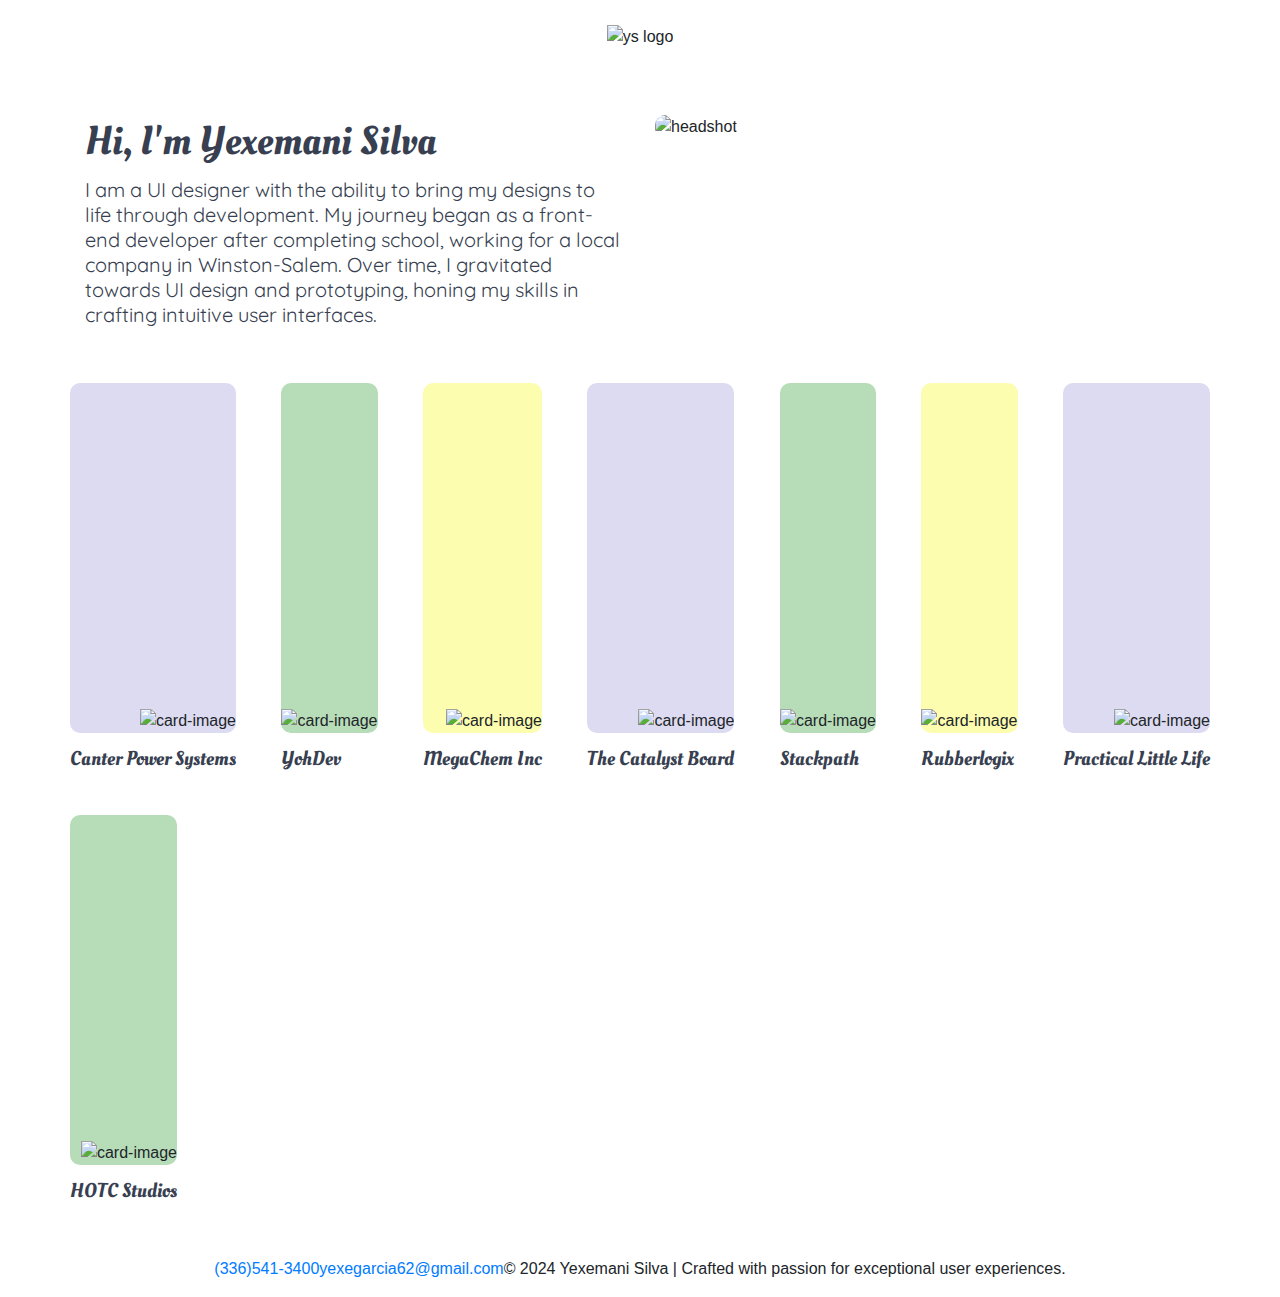
==== index.html @ 0e9ecc41 "styles" ====
<!doctype html>
<html>
  <head>
    <link rel="stylesheet" href="https://cdn.jsdelivr.net/npm/bootstrap@4.3.1/dist/css/bootstrap.min.css" integrity="sha384-ggOyR0iXCbMQv3Xipma34MD+dH/1fQ784/j6cY/iJTQUOhcWr7x9JvoRxT2MZw1T" crossorigin="anonymous">
    <link rel="stylesheet" href="styles.css">
    <link rel="stylesheet" href="https://fonts.googleapis.com/css?family=Oleo+Script&display=swap">
    <link rel="stylesheet" href="https://fonts.googleapis.com/css?family=Quicksand&display=swap">
    <title>Yexemani Silva's Portfolio</title>
  </head>
  <body>
    <div class="portfolio">
        <div class="container">
            <!-- portfolio header -->
            <div class="header d-flex justify-content-center">
                <img src="../portfolio/img/ys logo.png" alt="ys logo" class="ys-logo">
            </div>
    
            <!-- portfolio content -->
            <div class="content">
                <!-- introduction -->
                <div class="introducton">
                    <div class="row">
                        <div class="col">
                            <h1 class="intro-header">Hi, I'm Yexemani Silva</h1>
                            <p class="intro-text">I am a UI designer with the ability to bring my designs to life through development. 
                                My journey began as a front-end developer after completing school, working for a local company in Winston-Salem. 
                                Over time, I gravitated towards UI design and prototyping, honing my skills in crafting intuitive user interfaces.
                            </p>
                        </div>
                        <div class="col text-end">
                            <img src="../portfolio/img/headshot.png" alt="headshot" class="headshot">
                        </div>
                    </div>
    
                    <!-- arrow icon -->
                    <i class="fa-solid fa-phone"></i>
                </div>
    
                <!-- cards -->
                <div class="row card-row justify-content-between">
                    <div class="card-wrapper">
                        <div class="col-6 card cps">
                            <img src="../portfolio/img/cps card.png" alt="card-image" class="card-image">
                        </div>
                        <p class="card-title">Canter Power Systems</p>
                    </div>
    
                    <div class="card-wrapper">
                        <div class="col-6 card yohdev">
                            <img src="../portfolio/img/yohdev card.png" alt="card-image" class="card-image">
                        </div>
                        <p class="card-title">YohDev</p>
                    </div>
    
                    <div class="card-wrapper">
                        <div class="col-6 card megachem">
                            <img src="../portfolio/img/megachem card.png" alt="card-image" class="card-image">
                        </div>
                        <p class="card-title">MegaChem Inc</p>
                    </div>
    
                    <div class="card-wrapper">
                        <div class="col-6 card catalyst">
                            <img src="../portfolio/img/catalyst card.png" alt="card-image" class="card-image">
                        </div>
                        <p class="card-title">The Catalyst Board</p>
                    </div>
    
                    <div class="card-wrapper">
                        <div class="col-6 card stackpath">
                            <img src="../portfolio/img/stackpath card.png" alt="card-image" class="card-image">
                        </div>
                        <p class="card-title">Stackpath</p>
                    </div>
    
                    <div class="card-wrapper">
                        <div class="col-6 card rubberlogix">
                            <img src="../portfolio/img/rubberlogix card.png" alt="card-image" class="card-image">
                        </div>
                        <p class="card-title">Rubberlogix</p>
                    </div>
                    
                    <div class="card-wrapper">
                        <div class="col-6 card pll">
                            <img src="../portfolio/img/pll  card.png" alt="card-image" class="card-image">
                        </div>
                        <p class="card-title">Practical Little Life</p>
                    </div>
    
                    <div class="card-wrapper">
                        <div class="col-6 card hotc">
                            <img src="../portfolio/img/hotc card.png" alt="card-image" class="card-image">
                        </div>
                        <p class="card-title">HOTC Studios</p>
                    </div>
                </div>
            </div>
    
             <!-- portfolio footer -->
             <div class="footer d-flex flex-row justify-content-center">
                <div class="contact d-flex flex-col">
                    <p class="phone"><a href="tel:336-541-3400">(336)541-3400</a></p>
                    <p class="email"><a href="mailto:yexegarcia62@gmail.com">yexegarcia62@gmail.com</a></p>
                </div>
    
                <div class="legal">
                    <p class="text-center">© 2024 Yexemani Silva | Crafted with passion for exceptional user experiences.</p>
                </div>
            </div>
        </div>
    </div>
  </body>
</html>
---- styles.css ----
.portfolio .container .header {
  padding: 25px 0;
}
.portfolio .container .header .ys-logo {
  max-width: 80px;
}
.portfolio .container .content {
  padding: 40px 0;
}
.portfolio .container .content .introducton {
  padding-bottom: 40px;
}
.portfolio .container .content .introducton .intro-header {
  color: #383F51;
  font-family: "Oleo Script", system-ui;
  font-size: 40px;
  font-style: normal;
  font-weight: 400;
  line-height: normal;
}
.portfolio .container .content .introducton .intro-text {
  color: #383F51;
  font-family: Quicksand;
  font-size: 20px;
  font-style: normal;
  font-weight: 400;
  line-height: normal;
}
.portfolio .container .content .introducton .headshot {
  max-width: 500px;
  border-radius: 10px;
}
.portfolio .container .content .card-row {
  gap: 30px;
}
.portfolio .container .content .card-row .card-wrapper .card {
  max-width: 555px;
  height: 350px;
  justify-content: end;
  align-items: end;
  padding: 0;
  border: none;
  border-radius: 10px;
}
.portfolio .container .content .card-row .card-wrapper .card .card-image {
  max-width: 450px;
}
.portfolio .container .content .card-row .card-wrapper .card-title {
  color: #383F51;
  font-family: "Oleo Script", system-ui;
  font-size: 20px;
  font-style: normal;
  font-weight: 400;
  line-height: normal;
  margin-top: 12px;
}
.portfolio .container .content .cps, .portfolio .container .content .catalyst, .portfolio .container .content .pll {
  background-color: #DDDBF1;
}
.portfolio .container .content .yohdev, .portfolio .container .content .stackpath, .portfolio .container .content .hotc {
  background-color: #B7DDB8;
}
.portfolio .container .content .megachem, .portfolio .container .content .rubberlogix {
  background-color: #FCFDAF;
}

/*# sourceMappingURL=styles.css.map */
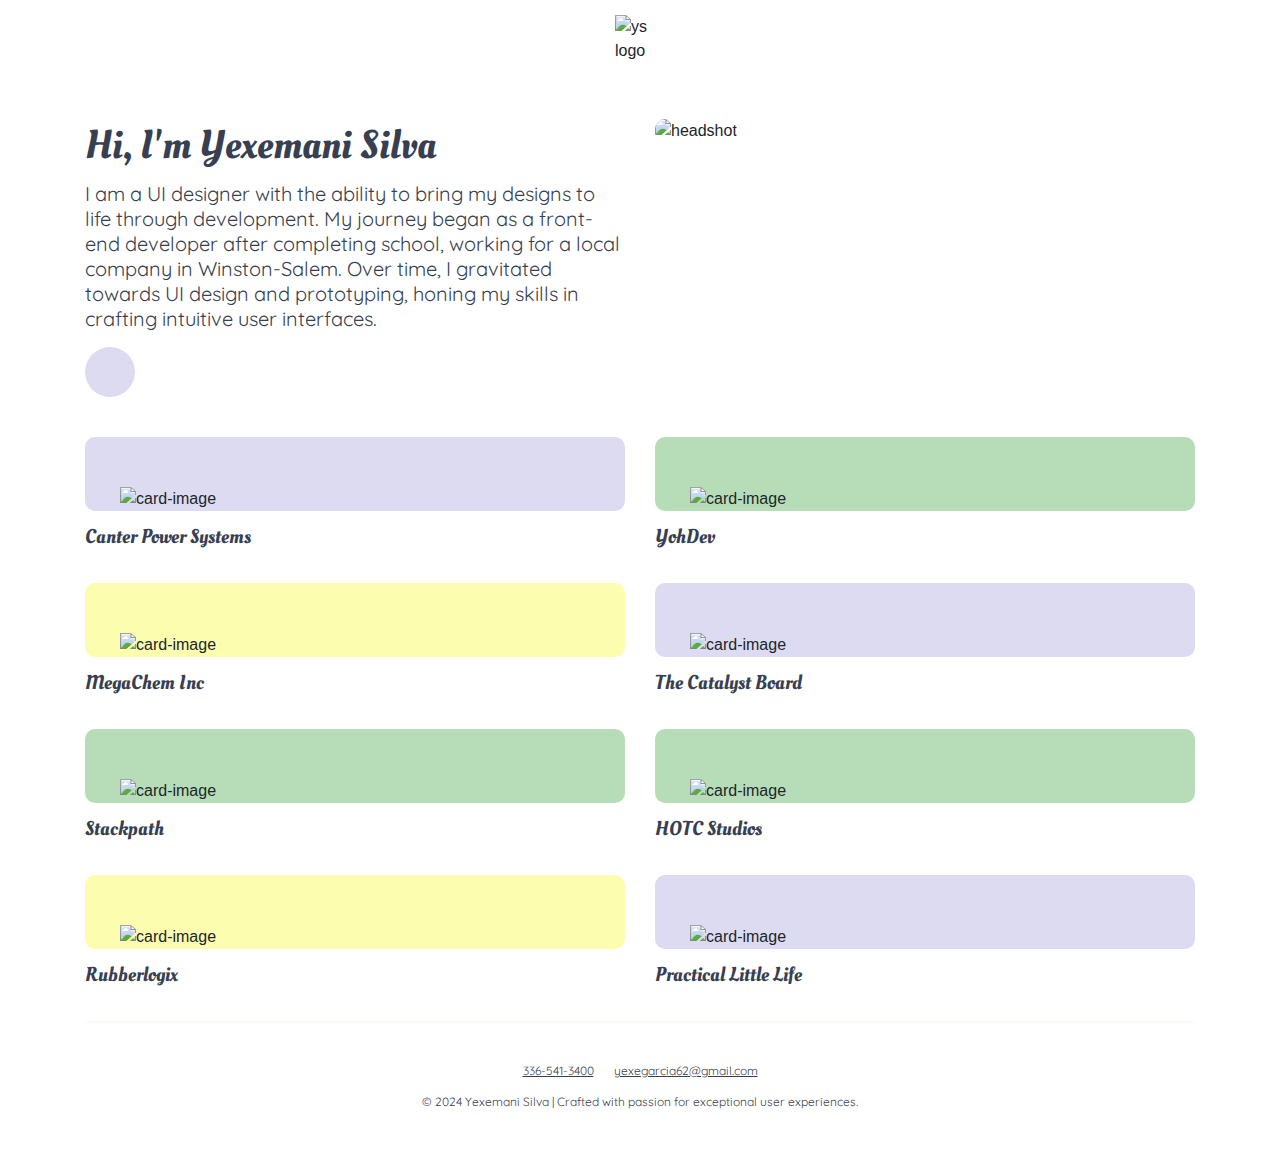
==== commit 1fa6b156: "Final styles" ====
--- a/index.html
+++ b/index.html
@@ -5,6 +5,7 @@
     <link rel="stylesheet" href="styles.css">
     <link rel="stylesheet" href="https://fonts.googleapis.com/css?family=Oleo+Script&display=swap">
     <link rel="stylesheet" href="https://fonts.googleapis.com/css?family=Quicksand&display=swap">
+    <script src="https://kit.fontawesome.com/1752144575.js" crossorigin="anonymous"></script>
     <title>Yexemani Silva's Portfolio</title>
   </head>
   <body>
@@ -26,80 +27,80 @@
                                 My journey began as a front-end developer after completing school, working for a local company in Winston-Salem. 
                                 Over time, I gravitated towards UI design and prototyping, honing my skills in crafting intuitive user interfaces.
                             </p>
+
+                            <!-- arrow icon -->
+                            <a href="#card-row" class="scroll"><span><i class="fa-solid fa-arrow-down pulse-icon"></i></span></a>
                         </div>
                         <div class="col text-end">
                             <img src="../portfolio/img/headshot.png" alt="headshot" class="headshot">
                         </div>
                     </div>
-    
-                    <!-- arrow icon -->
-                    <i class="fa-solid fa-phone"></i>
                 </div>
     
                 <!-- cards -->
-                <div class="row card-row justify-content-between">
-                    <div class="card-wrapper">
-                        <div class="col-6 card cps">
-                            <img src="../portfolio/img/cps card.png" alt="card-image" class="card-image">
+                <div class="row card-row justify-content-between" id="card-row">
+                    <div class="c-wrapper col-12 col-md-6">
+                        <div class="card cps">
+                            <img src="../portfolio/img/cps.png" alt="card-image" class="card-image">
                         </div>
                         <p class="card-title">Canter Power Systems</p>
                     </div>
     
-                    <div class="card-wrapper">
-                        <div class="col-6 card yohdev">
-                            <img src="../portfolio/img/yohdev card.png" alt="card-image" class="card-image">
+                    <div class="c-wrapper col-12 col-md-6">
+                        <div class="card yohdev">
+                            <img src="../portfolio/img/yohdev.png" alt="card-image" class="card-image">
                         </div>
                         <p class="card-title">YohDev</p>
                     </div>
     
-                    <div class="card-wrapper">
-                        <div class="col-6 card megachem">
-                            <img src="../portfolio/img/megachem card.png" alt="card-image" class="card-image">
+                    <div class="c-wrapper col-12 col-md-6">
+                        <div class="card megachem">
+                            <img src="../portfolio/img//megachem.png" alt="card-image" class="card-image">
                         </div>
                         <p class="card-title">MegaChem Inc</p>
                     </div>
     
-                    <div class="card-wrapper">
-                        <div class="col-6 card catalyst">
-                            <img src="../portfolio/img/catalyst card.png" alt="card-image" class="card-image">
+                    <div class="c-wrapper col-12 col-md-6">
+                        <div class="card catalyst">
+                            <img src="../portfolio/img/catalyst.png" alt="card-image" class="card-image">
                         </div>
                         <p class="card-title">The Catalyst Board</p>
                     </div>
     
-                    <div class="card-wrapper">
-                        <div class="col-6 card stackpath">
-                            <img src="../portfolio/img/stackpath card.png" alt="card-image" class="card-image">
+                    <div class="c-wrapper col-12 col-md-6">
+                        <div class="card stackpath">
+                            <img src="../portfolio/img/stackpath.png" alt="card-image" class="card-image">
                         </div>
                         <p class="card-title">Stackpath</p>
                     </div>
+
+                    <div class="c-wrapper col-12 col-md-6">
+                        <div class="card hotc">
+                            <img src="../portfolio/img//hotc.png" alt="card-image" class="card-image">
+                        </div>
+                        <p class="card-title">HOTC Studios</p>
+                    </div>
     
-                    <div class="card-wrapper">
-                        <div class="col-6 card rubberlogix">
-                            <img src="../portfolio/img/rubberlogix card.png" alt="card-image" class="card-image">
+                    <div class="c-wrapper col-12 col-md-6">
+                        <div class="card rubberlogix">
+                            <img src="../portfolio/img/rubberlogix.png" alt="card-image" class="card-image">
                         </div>
                         <p class="card-title">Rubberlogix</p>
                     </div>
                     
-                    <div class="card-wrapper">
-                        <div class="col-6 card pll">
-                            <img src="../portfolio/img/pll  card.png" alt="card-image" class="card-image">
+                    <div class="c-wrapper col-12 col-md-6">
+                        <div class="card pll">
+                            <img src="../portfolio/img/pll.png" alt="card-image" class="card-image">
                         </div>
                         <p class="card-title">Practical Little Life</p>
-                    </div>
-    
-                    <div class="card-wrapper">
-                        <div class="col-6 card hotc">
-                            <img src="../portfolio/img/hotc card.png" alt="card-image" class="card-image">
-                        </div>
-                        <p class="card-title">HOTC Studios</p>
                     </div>
                 </div>
             </div>
     
              <!-- portfolio footer -->
-             <div class="footer d-flex flex-row justify-content-center">
-                <div class="contact d-flex flex-col">
-                    <p class="phone"><a href="tel:336-541-3400">(336)541-3400</a></p>
+            <div class="footer d-flex justify-content-center">
+                <div class="contact d-flex justify-content-center">
+                    <p class="phone"><a href="tel:336-541-3400">336-541-3400</a></p>
                     <p class="email"><a href="mailto:yexegarcia62@gmail.com">yexegarcia62@gmail.com</a></p>
                 </div>
     
--- a/styles.css
+++ b/styles.css
@@ -1,14 +1,24 @@
+html {
+  scroll-behavior: smooth;
+}
+
 .portfolio .container .header {
-  padding: 25px 0;
+  padding: 15px 0;
 }
 .portfolio .container .header .ys-logo {
-  max-width: 80px;
+  max-width: 50px;
 }
 .portfolio .container .content {
-  padding: 40px 0;
+  padding-top: 40px;
+  border-bottom: 2px solid rgba(239, 239, 228, 0.3019607843);
 }
 .portfolio .container .content .introducton {
   padding-bottom: 40px;
+}
+@media screen and (max-width: 767px) {
+  .portfolio .container .content .introducton .row {
+    flex-direction: column-reverse;
+  }
 }
 .portfolio .container .content .introducton .intro-header {
   color: #383F51;
@@ -26,26 +36,53 @@
   font-weight: 400;
   line-height: normal;
 }
+@keyframes pulse {
+  0% {
+    transform: scale(1);
+  }
+  50% {
+    transform: scale(1.3);
+  }
+  100% {
+    transform: scale(1);
+  }
+}
+.portfolio .container .content .introducton .pulse-icon {
+  animation: pulse 3s infinite;
+}
+.portfolio .container .content .introducton .scroll {
+  background: #DDDBF1;
+  display: flex;
+  justify-content: center;
+  align-items: center;
+  height: 50px;
+  width: 50px;
+  border-radius: 25px;
+}
+.portfolio .container .content .introducton .scroll:hover {
+  text-decoration: none;
+}
+.portfolio .container .content .introducton .scroll .fa-solid {
+  color: #383F51;
+}
 .portfolio .container .content .introducton .headshot {
-  max-width: 500px;
+  width: 100%;
   border-radius: 10px;
 }
-.portfolio .container .content .card-row {
-  gap: 30px;
+.portfolio .container .content .card-row .c-wrapper {
+  margin-bottom: 20px;
 }
-.portfolio .container .content .card-row .card-wrapper .card {
-  max-width: 555px;
-  height: 350px;
+.portfolio .container .content .card-row .c-wrapper .card {
   justify-content: end;
   align-items: end;
-  padding: 0;
+  padding: 50px 0 0 35px;
   border: none;
   border-radius: 10px;
 }
-.portfolio .container .content .card-row .card-wrapper .card .card-image {
-  max-width: 450px;
+.portfolio .container .content .card-row .c-wrapper .card .card-image {
+  width: 100%;
 }
-.portfolio .container .content .card-row .card-wrapper .card-title {
+.portfolio .container .content .card-row .c-wrapper .card-title {
   color: #383F51;
   font-family: "Oleo Script", system-ui;
   font-size: 20px;
@@ -63,5 +100,36 @@
 .portfolio .container .content .megachem, .portfolio .container .content .rubberlogix {
   background-color: #FCFDAF;
 }
+.portfolio .container .footer {
+  flex-direction: column;
+  padding: 40px 0;
+}
+.portfolio .container .footer .contact {
+  gap: 20px;
+}
+.portfolio .container .footer .contact p {
+  color: #383F51;
+  font-family: Quicksand;
+  font-size: 12px;
+  font-style: normal;
+  font-weight: 400;
+  line-height: normal;
+}
+.portfolio .container .footer .contact a {
+  color: #383F51;
+  text-decoration: underline;
+}
+.portfolio .container .footer .contact a:hover {
+  color: #DDDBF1;
+}
+.portfolio .container .footer .legal {
+  color: #383F51;
+  text-align: center;
+  font-family: Quicksand;
+  font-size: 12px;
+  font-style: normal;
+  font-weight: 400;
+  line-height: normal;
+}
 
 /*# sourceMappingURL=styles.css.map */
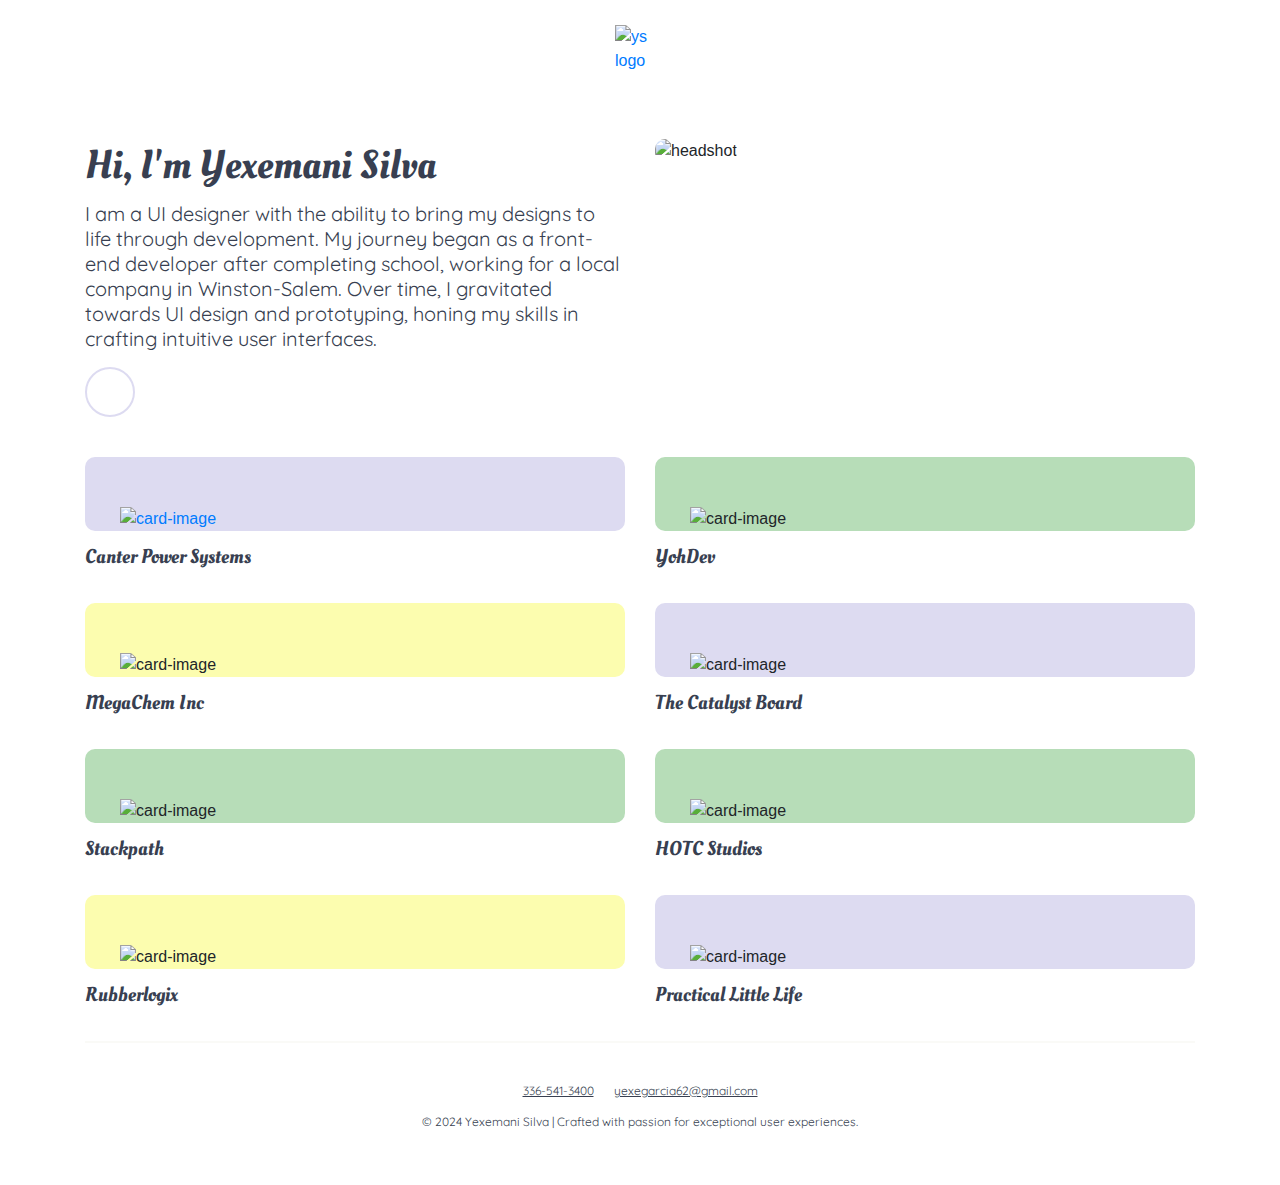
==== commit b6407863: "features" ====
--- a/index.html
+++ b/index.html
@@ -13,7 +13,9 @@
         <div class="container">
             <!-- portfolio header -->
             <div class="header d-flex justify-content-center">
-                <img src="../portfolio/img/ys logo.png" alt="ys logo" class="ys-logo">
+                <a href="/portfolio/">
+                    <img src="../portfolio/img/ys logo.png" alt="ys logo" class="ys-logo">
+                </a>
             </div>
     
             <!-- portfolio content -->
@@ -40,10 +42,12 @@
                 <!-- cards -->
                 <div class="row card-row justify-content-between" id="card-row">
                     <div class="c-wrapper col-12 col-md-6">
-                        <div class="card cps">
-                            <img src="../portfolio/img/cps.png" alt="card-image" class="card-image">
-                        </div>
-                        <p class="card-title">Canter Power Systems</p>
+                        <a href="../portfolio/cps.html">
+                            <div class="card cps">
+                                <img src="../portfolio/img/cps.png" alt="card-image" class="card-image">
+                            </div>
+                            <p class="card-title">Canter Power Systems</p>
+                        </a>
                     </div>
     
                     <div class="c-wrapper col-12 col-md-6">
@@ -110,5 +114,49 @@
             </div>
         </div>
     </div>
+
+    <!-- Modal -->
+    <div class="modal fade" id="portfolioModal" tabindex="-1" aria-labelledby="portfolioModalLabel" aria-hidden="true">
+        <div class="modal-dialog modal-dialog-centered">
+        <div class="modal-content">
+            <div class="modal-header">
+            <h5 class="modal-title" id="portfolioModalLabel">Modal title</h5>
+            <button type="button" class="btn-close" data-bs-dismiss="modal" aria-label="Close"></button>
+            </div>
+            <div class="modal-body">
+            <!-- Content for your modal goes here -->
+            <img src="" alt="Card Image" id="modalImage" class="img-fluid">
+            </div>
+        </div>
+        </div>
+    </div>  
+
+    <script>
+        // JavaScript to handle modal popup
+        document.addEventListener('DOMContentLoaded', function () {
+          // Select all cards
+          var cards = document.querySelectorAll('.c-wrapper');
+      
+          // Iterate through each card
+          cards.forEach(function (card, index) {
+            card.addEventListener('click', function () {
+              // Get the image source and title from the clicked card
+              var imageSrc = card.querySelector('.card-image').src;
+              var title = card.querySelector('.card-title').textContent;
+      
+              // Set modal content based on the clicked card
+              var modalImage = document.getElementById('modalImage');
+              modalImage.src = imageSrc;
+      
+              var modalTitle = document.getElementById('portfolioModalLabel');
+              modalTitle.textContent = title;
+      
+              // Show the modal
+              var modal = new bootstrap.Modal(document.getElementById('portfolioModal'));
+              modal.show();
+            });
+          });
+        });
+      </script>      
   </body>
 </html>--- a/styles.css
+++ b/styles.css
@@ -3,7 +3,7 @@
 }
 
 .portfolio .container .header {
-  padding: 15px 0;
+  padding: 25px 0;
 }
 .portfolio .container .header .ys-logo {
   max-width: 50px;
@@ -22,8 +22,8 @@
 }
 .portfolio .container .content .introducton .intro-header {
   color: #383F51;
-  font-family: "Oleo Script", system-ui;
   font-size: 40px;
+  font-family: "Oleo Script", system-ui;
   font-style: normal;
   font-weight: 400;
   line-height: normal;
@@ -51,13 +51,13 @@
   animation: pulse 3s infinite;
 }
 .portfolio .container .content .introducton .scroll {
-  background: #DDDBF1;
   display: flex;
   justify-content: center;
   align-items: center;
   height: 50px;
   width: 50px;
   border-radius: 25px;
+  border: 2px solid #DDDBF1;
 }
 .portfolio .container .content .introducton .scroll:hover {
   text-decoration: none;
@@ -100,6 +100,125 @@
 .portfolio .container .content .megachem, .portfolio .container .content .rubberlogix {
   background-color: #FCFDAF;
 }
+.portfolio .container .content .tools-used {
+  padding-bottom: 40px;
+}
+.portfolio .container .content .tools-used .tools-section-title {
+  color: #383F51;
+  font-family: "Oleo Script", system-ui;
+  font-size: 30px;
+  font-style: normal;
+  font-weight: 400;
+  line-height: normal;
+}
+.portfolio .container .content .tools-used .c-wrapper {
+  gap: 14px;
+  margin-bottom: 15px;
+  align-items: center;
+}
+.portfolio .container .content .tools-used .c-wrapper .tool-image {
+  width: 100%;
+  max-width: 76px;
+  height: fit-content;
+}
+.portfolio .container .content .tools-used .c-wrapper .tool-info .tool-title {
+  color: #383F51;
+  font-family: "Oleo Script", system-ui;
+  font-size: 20px;
+  font-style: normal;
+  font-weight: 400;
+  line-height: normal;
+  margin: 0;
+}
+.portfolio .container .content .tools-used .c-wrapper .tool-info .tool-description {
+  color: #383F51;
+  font-family: Quicksand;
+  font-size: 18px;
+  font-style: normal;
+  font-weight: 400;
+  line-height: normal;
+  margin: 0;
+}
+.portfolio .container .content .key-features .key-features-section-title {
+  color: #383F51;
+  font-family: "Oleo Script", system-ui;
+  font-size: 30px;
+  font-style: normal;
+  font-weight: 400;
+  line-height: normal;
+}
+.portfolio .container .content .key-features .features-row .feature-title {
+  color: #383F51;
+  font-family: Quicksand;
+  font-size: 20px;
+  font-style: normal;
+  font-weight: 400;
+  line-height: normal;
+  position: relative;
+  padding-left: 30px;
+}
+.portfolio .container .content .key-features .features-row .feature-title::before {
+  content: "";
+  position: absolute;
+  left: 0;
+  top: 50%;
+  transform: translateY(-50%);
+  width: 20px;
+  height: 2px;
+  background-color: #DDDBF1;
+}
+.portfolio .container .content .key-features .features-row .feature-description {
+  color: #383F51;
+  font-family: Quicksand;
+  font-size: 18px;
+  font-style: normal;
+  font-weight: 400;
+  line-height: normal;
+  padding-left: 30px;
+}
+.portfolio .container .content .key-features .features-row .feature-cards .feature-cards-bottom {
+  margin-top: 20px;
+}
+.portfolio .container .content .key-features .features-row .feature-cards .feature-cards-bottom video {
+  width: 100%;
+}
+.portfolio .container .content .key-features .features-row .feature-cards .feature-cards-bottom .feature-image {
+  width: 100%;
+}
+.portfolio .container .content .key-features .features-row .feature-cards .feature-cards-bottom .process-title {
+  color: #383F51;
+  font-family: Quicksand;
+  font-size: 20px;
+  font-style: normal;
+  font-weight: 400;
+  line-height: normal;
+}
+.portfolio .container .content .key-features .features-row .feature-cards .feature-cards-bottom .custom-bullet-list {
+  list-style: none;
+  padding: 0;
+  margin: 0;
+}
+.portfolio .container .content .key-features .features-row .feature-cards .feature-cards-bottom .custom-bullet-list li {
+  color: #383F51;
+  font-family: Quicksand;
+  font-size: 18px;
+  font-style: normal;
+  font-weight: 400;
+  line-height: normal;
+  margin-bottom: 10px;
+  position: relative;
+  padding-left: 30px;
+}
+.portfolio .container .content .key-features .features-row .feature-cards .feature-cards-bottom .custom-bullet-list li::before {
+  content: "";
+  position: absolute;
+  left: 0;
+  top: 50%;
+  transform: translateY(-50%);
+  width: 20px;
+  height: 2px;
+  background-color: #B7DDB8;
+}
 .portfolio .container .footer {
   flex-direction: column;
   padding: 40px 0;
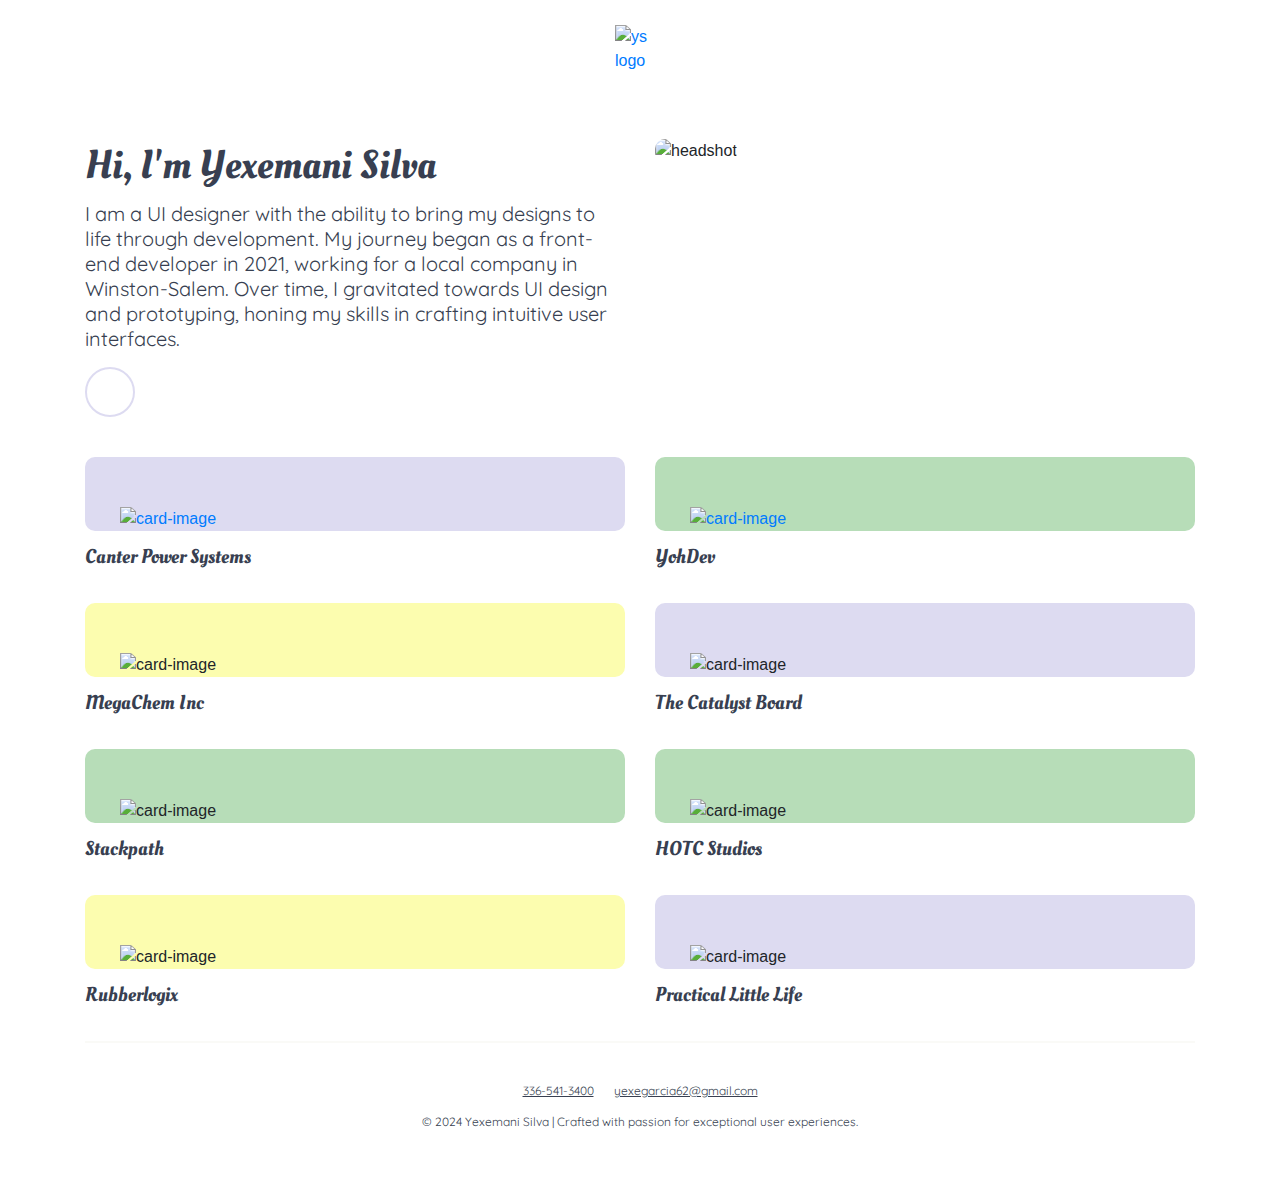
==== commit f99688a1: "yohdev" ====
--- a/index.html
+++ b/index.html
@@ -26,7 +26,7 @@
                         <div class="col">
                             <h1 class="intro-header">Hi, I'm Yexemani Silva</h1>
                             <p class="intro-text">I am a UI designer with the ability to bring my designs to life through development. 
-                                My journey began as a front-end developer after completing school, working for a local company in Winston-Salem. 
+                                My journey began as a front-end developer in 2021, working for a local company in Winston-Salem. 
                                 Over time, I gravitated towards UI design and prototyping, honing my skills in crafting intuitive user interfaces.
                             </p>
 
@@ -46,14 +46,16 @@
                             <div class="card cps">
                                 <img src="../portfolio/img/cps.png" alt="card-image" class="card-image">
                             </div>
-                            <p class="card-title">Canter Power Systems</p>
                         </a>
+                        <p class="card-title">Canter Power Systems</p>
                     </div>
     
                     <div class="c-wrapper col-12 col-md-6">
-                        <div class="card yohdev">
-                            <img src="../portfolio/img/yohdev.png" alt="card-image" class="card-image">
-                        </div>
+                        <a href="../portfolio/yohdev.html">
+                            <div class="card yohdev">
+                                <img src="../portfolio/img/yohdev.png" alt="card-image" class="card-image">
+                            </div>
+                        </a>
                         <p class="card-title">YohDev</p>
                     </div>
     
--- a/styles.css
+++ b/styles.css
@@ -99,6 +99,26 @@
 }
 .portfolio .container .content .megachem, .portfolio .container .content .rubberlogix {
   background-color: #FCFDAF;
+}
+.portfolio .container .content .visit {
+  color: #383F51;
+  font-family: Quicksand;
+  font-size: 16px;
+  font-style: normal;
+  font-weight: 400;
+  line-height: normal;
+}
+.portfolio .container .content .visit a {
+  color: #383F51;
+  font-family: Quicksand;
+  font-size: 16px;
+  font-style: normal;
+  font-weight: 400;
+  line-height: normal;
+  text-decoration: underline;
+}
+.portfolio .container .content .visit a:hover {
+  color: #DDDBF1;
 }
 .portfolio .container .content .tools-used {
   padding-bottom: 40px;
@@ -178,12 +198,18 @@
 }
 .portfolio .container .content .key-features .features-row .feature-cards .feature-cards-bottom {
   margin-top: 20px;
+  padding-left: 30px;
+}
+.portfolio .container .content .key-features .features-row .feature-cards .feature-cards-bottom:last-child {
+  margin-bottom: 40px;
 }
 .portfolio .container .content .key-features .features-row .feature-cards .feature-cards-bottom video {
   width: 100%;
+  margin-bottom: 10px;
 }
 .portfolio .container .content .key-features .features-row .feature-cards .feature-cards-bottom .feature-image {
   width: 100%;
+  margin-bottom: 10px;
 }
 .portfolio .container .content .key-features .features-row .feature-cards .feature-cards-bottom .process-title {
   color: #383F51;
@@ -192,6 +218,7 @@
   font-style: normal;
   font-weight: 400;
   line-height: normal;
+  margin-bottom: 8px;
 }
 .portfolio .container .content .key-features .features-row .feature-cards .feature-cards-bottom .custom-bullet-list {
   list-style: none;
@@ -201,11 +228,11 @@
 .portfolio .container .content .key-features .features-row .feature-cards .feature-cards-bottom .custom-bullet-list li {
   color: #383F51;
   font-family: Quicksand;
-  font-size: 18px;
-  font-style: normal;
-  font-weight: 400;
-  line-height: normal;
-  margin-bottom: 10px;
+  font-size: 16px;
+  font-style: normal;
+  font-weight: 400;
+  line-height: normal;
+  margin-bottom: 8px;
   position: relative;
   padding-left: 30px;
 }
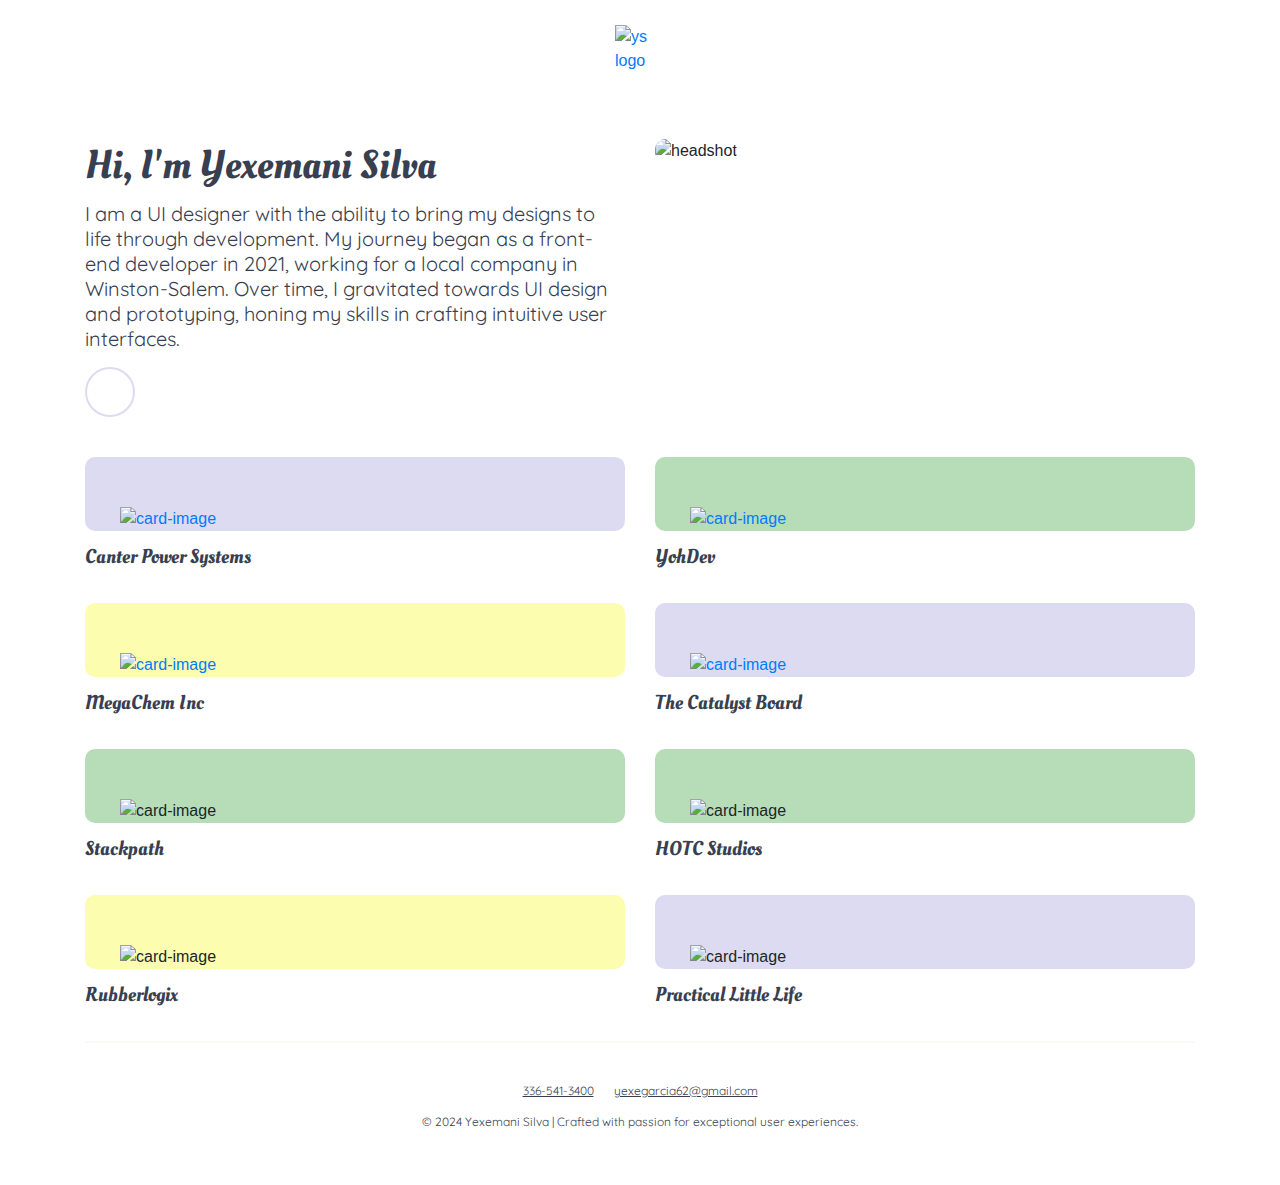
==== commit ba281342: "new pages" ====
--- a/index.html
+++ b/index.html
@@ -60,16 +60,20 @@
                     </div>
     
                     <div class="c-wrapper col-12 col-md-6">
-                        <div class="card megachem">
-                            <img src="../portfolio/img//megachem.png" alt="card-image" class="card-image">
-                        </div>
+                        <a href="../portfolio/megacheminc.html">
+                            <div class="card megachem">
+                                <img src="../portfolio/img//megachem.png" alt="card-image" class="card-image">
+                            </div>
+                        </a>
                         <p class="card-title">MegaChem Inc</p>
                     </div>
     
                     <div class="c-wrapper col-12 col-md-6">
-                        <div class="card catalyst">
-                            <img src="../portfolio/img/catalyst.png" alt="card-image" class="card-image">
-                        </div>
+                        <a href="../portfolio/thecatalystboard.html">
+                            <div class="card catalyst">
+                                <img src="../portfolio/img/catalyst.png" alt="card-image" class="card-image">
+                            </div>
+                        </a>
                         <p class="card-title">The Catalyst Board</p>
                     </div>
     
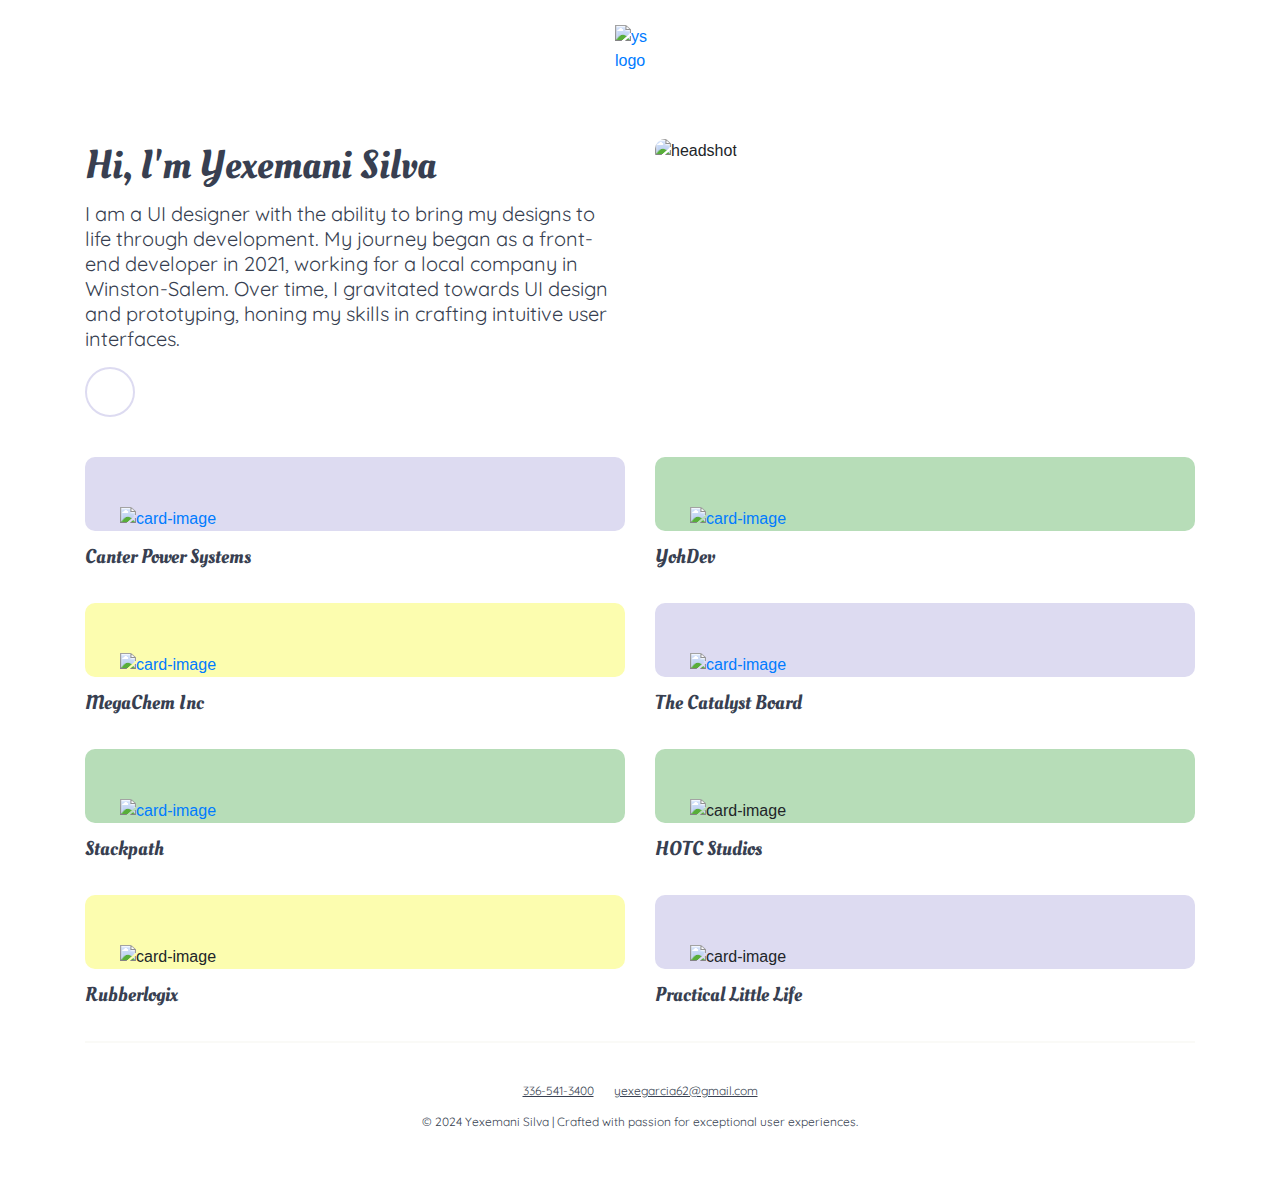
==== commit fa9fb8f7: "catalyst, stackpath" ====
--- a/index.html
+++ b/index.html
@@ -78,9 +78,11 @@
                     </div>
     
                     <div class="c-wrapper col-12 col-md-6">
-                        <div class="card stackpath">
-                            <img src="../portfolio/img/stackpath.png" alt="card-image" class="card-image">
-                        </div>
+                        <a href="../portfolio/stackpath.html">
+                            <div class="card stackpath">
+                                <img src="../portfolio/img/stackpath.png" alt="card-image" class="card-image">
+                            </div>
+                        </a>
                         <p class="card-title">Stackpath</p>
                     </div>
 
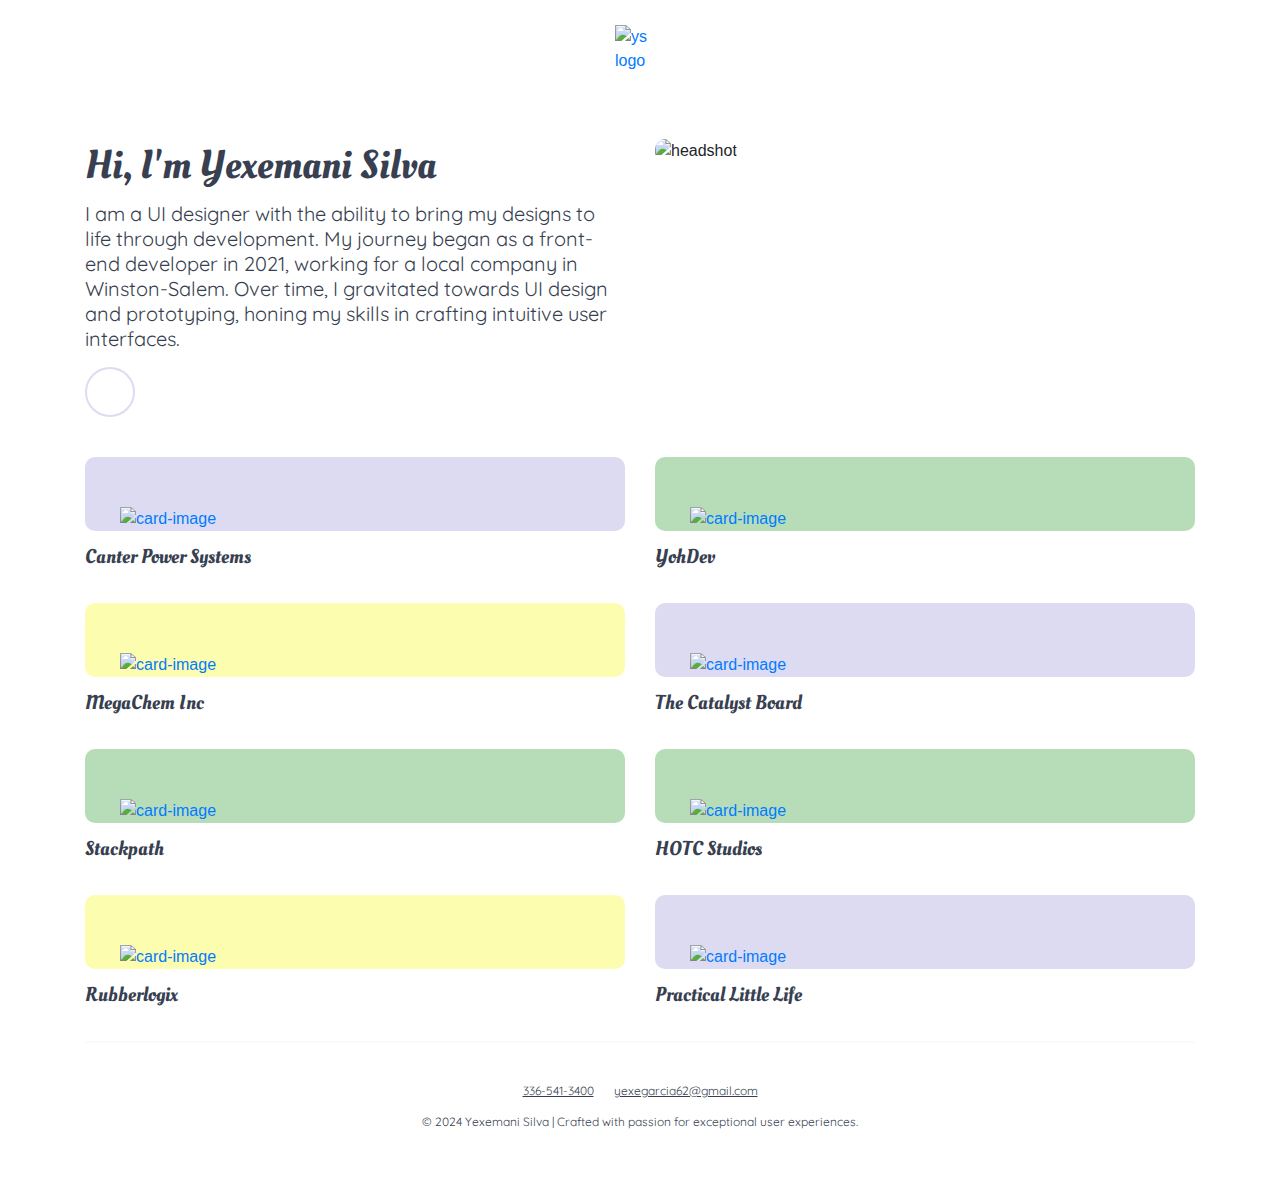
==== commit d696b34c: "rubberlogix" ====
--- a/index.html
+++ b/index.html
@@ -87,23 +87,29 @@
                     </div>
 
                     <div class="c-wrapper col-12 col-md-6">
-                        <div class="card hotc">
-                            <img src="../portfolio/img//hotc.png" alt="card-image" class="card-image">
-                        </div>
+                        <a href="../portfolio/hotc.html">
+                            <div class="card hotc">
+                                <img src="../portfolio/img//hotc.png" alt="card-image" class="card-image">
+                            </div>
+                        </a>
                         <p class="card-title">HOTC Studios</p>
                     </div>
     
                     <div class="c-wrapper col-12 col-md-6">
-                        <div class="card rubberlogix">
-                            <img src="../portfolio/img/rubberlogix.png" alt="card-image" class="card-image">
-                        </div>
+                        <a href="../portfolio/rubberlogix.html">
+                            <div class="card rubberlogix">
+                                <img src="../portfolio/img/rubberlogix.png" alt="card-image" class="card-image">
+                            </div>
+                        </a>
                         <p class="card-title">Rubberlogix</p>
                     </div>
                     
                     <div class="c-wrapper col-12 col-md-6">
-                        <div class="card pll">
-                            <img src="../portfolio/img/pll.png" alt="card-image" class="card-image">
-                        </div>
+                        <a href="../portfolio/pll.html">
+                            <div class="card pll">
+                                <img src="../portfolio/img/pll.png" alt="card-image" class="card-image">
+                            </div>
+                        </a>
                         <p class="card-title">Practical Little Life</p>
                     </div>
                 </div>
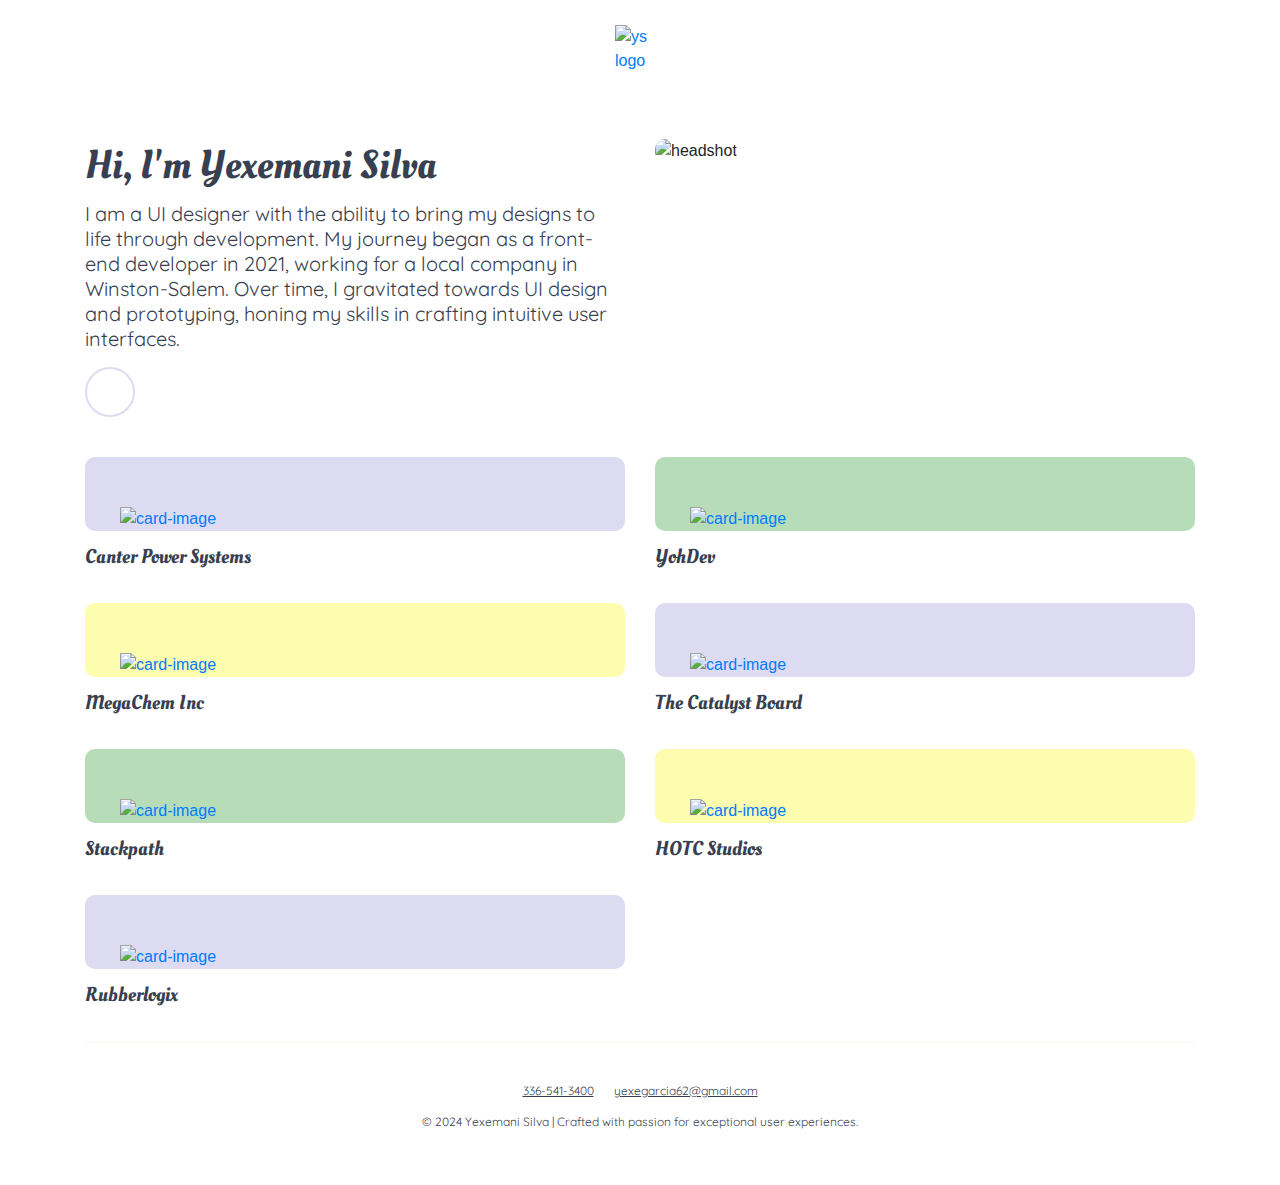
==== commit f7994d65: "final changes" ====
--- a/index.html
+++ b/index.html
@@ -103,15 +103,6 @@
                         </a>
                         <p class="card-title">Rubberlogix</p>
                     </div>
-                    
-                    <div class="c-wrapper col-12 col-md-6">
-                        <a href="../portfolio/pll.html">
-                            <div class="card pll">
-                                <img src="../portfolio/img/pll.png" alt="card-image" class="card-image">
-                            </div>
-                        </a>
-                        <p class="card-title">Practical Little Life</p>
-                    </div>
                 </div>
             </div>
     
--- a/styles.css
+++ b/styles.css
@@ -91,13 +91,13 @@
   line-height: normal;
   margin-top: 12px;
 }
-.portfolio .container .content .cps, .portfolio .container .content .catalyst, .portfolio .container .content .pll {
+.portfolio .container .content .cps, .portfolio .container .content .catalyst, .portfolio .container .content .pll, .portfolio .container .content .rubberlogix {
   background-color: #DDDBF1;
 }
-.portfolio .container .content .yohdev, .portfolio .container .content .stackpath, .portfolio .container .content .hotc {
+.portfolio .container .content .yohdev, .portfolio .container .content .stackpath {
   background-color: #B7DDB8;
 }
-.portfolio .container .content .megachem, .portfolio .container .content .rubberlogix {
+.portfolio .container .content .megachem, .portfolio .container .content .hotc {
   background-color: #FCFDAF;
 }
 .portfolio .container .content .visit {
